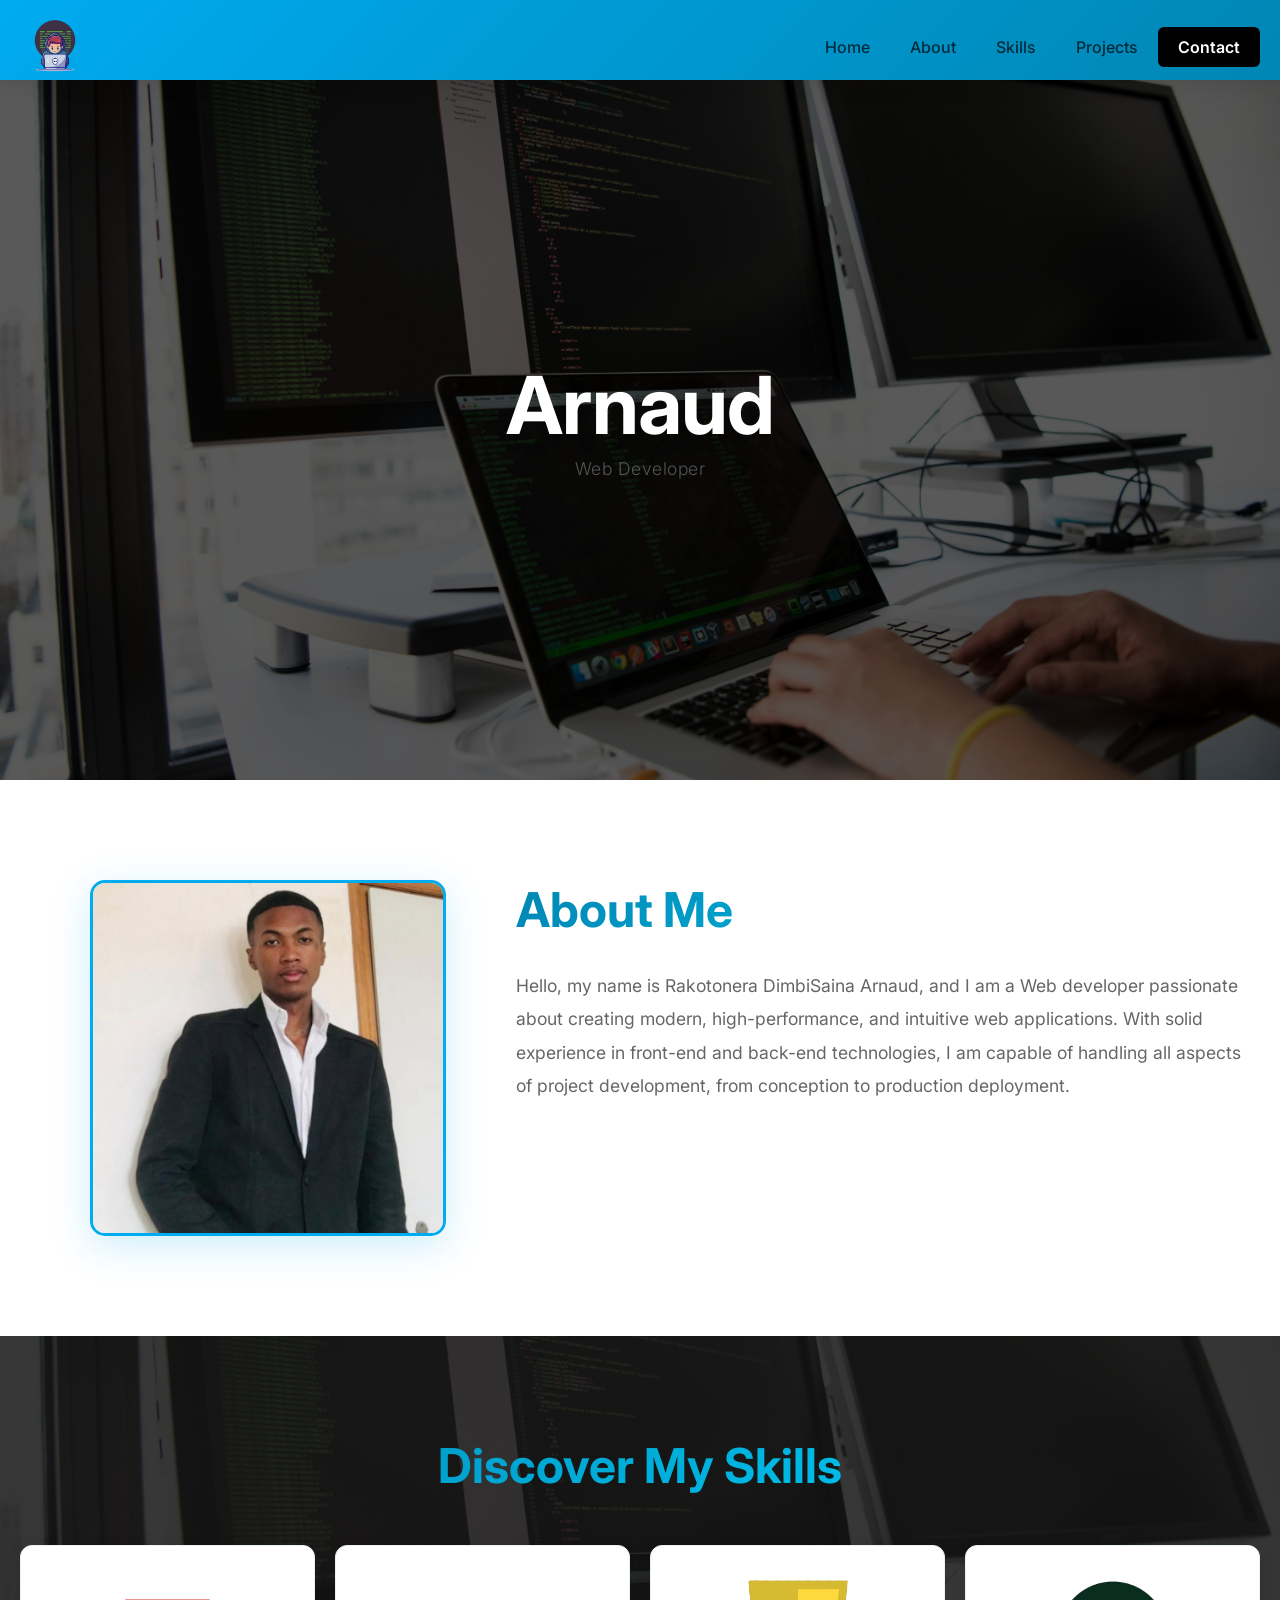
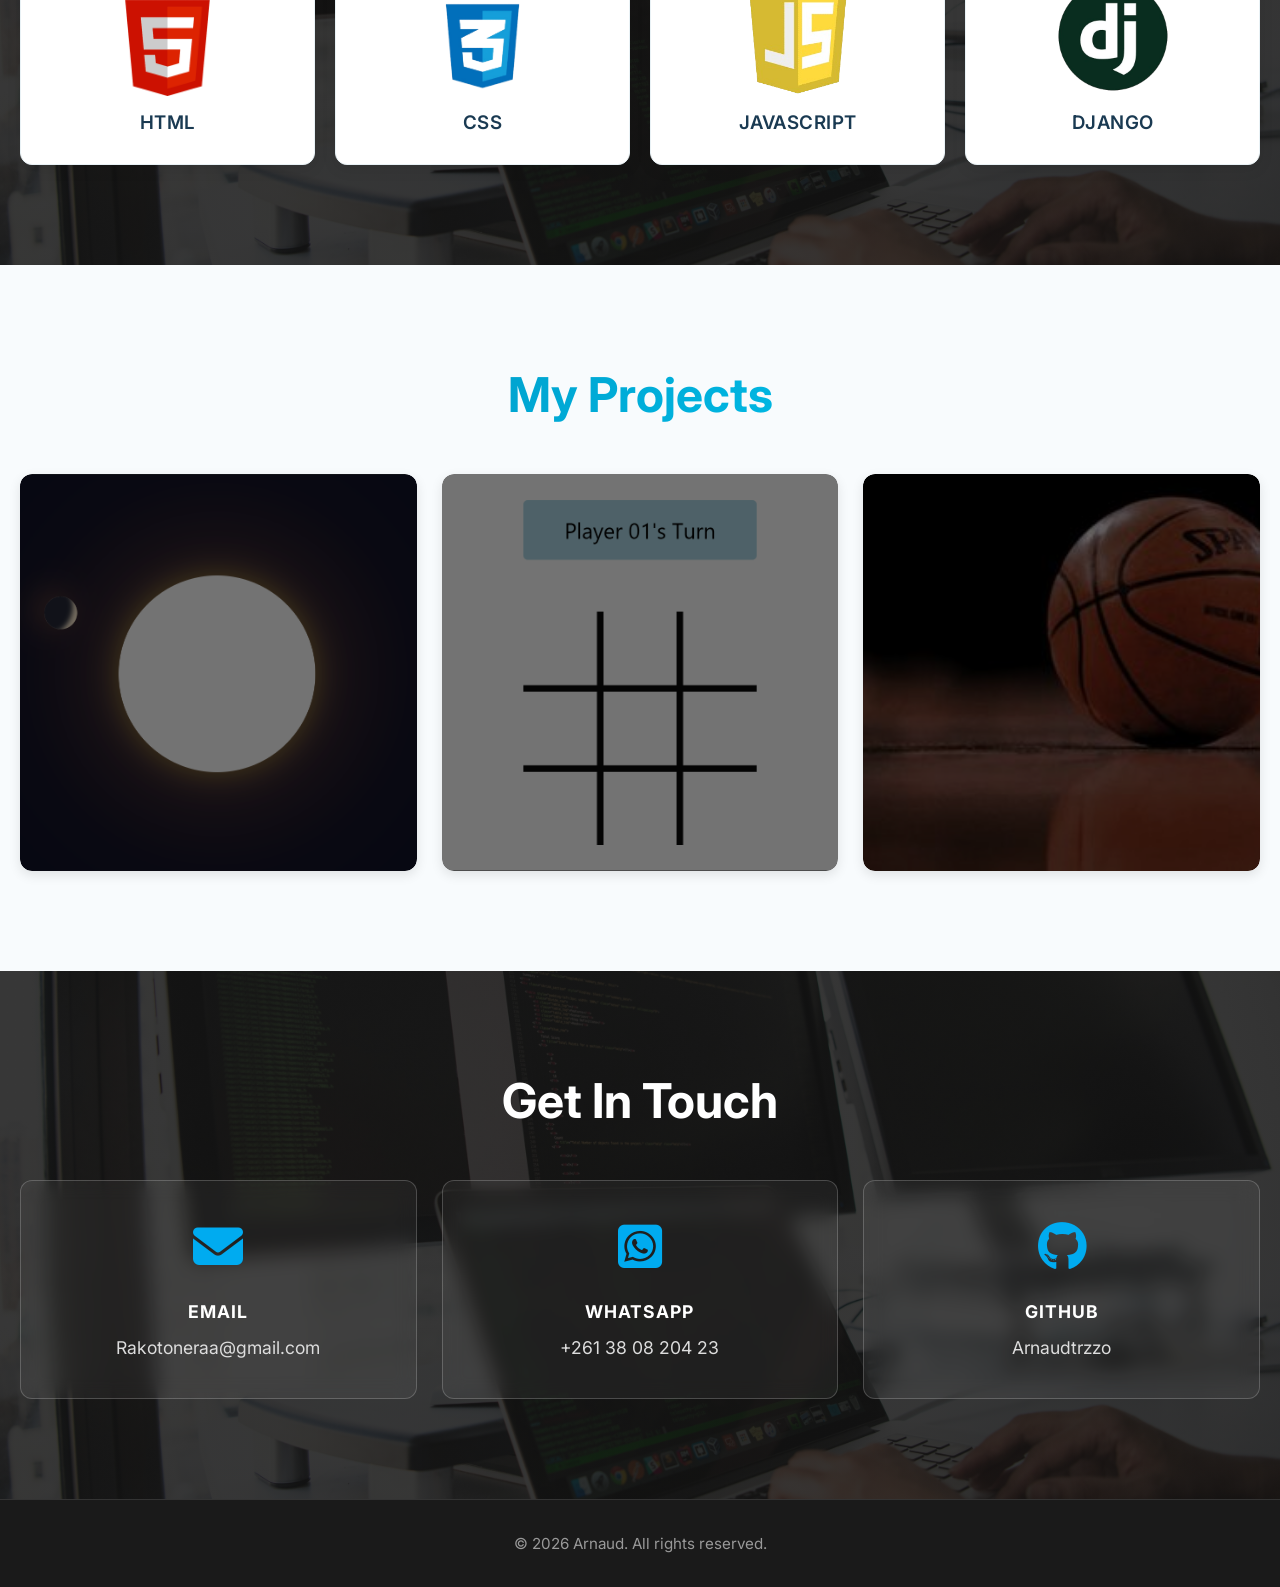
==== index.html @ b2449efd "racine" ====
<!DOCTYPE html>
<html lang="en">
<head>
    <meta charset="UTF-8">
    <meta name="viewport" content="width=device-width, initial-scale=1.0">
    <title>Arnaud Portfolio</title>
    <link rel="stylesheet" href="assets/styles/styles.css">
    <link rel="stylesheet" href="assets/fontawesome-free-6.7.2-web/css/all.min.css">
</head>
<body>
    <header>
        <div class="boxed">
            <div class="flex aligncenter space-between">
                <button class="header-menu-mobile">
                <span class="fas fa-bars">menu</span>
               </button>
                <a href="#home" class="header-logo">
                    <img src="assets/images/logo.png" >
                </a>
                <ul class="header-menu">
                    
                       <li><a href="#home">Home</a></li> 
                       <li><a href="#about">About</a></li> 
                       <li><a href="#skills">Skills</a></li> 
                       <li><a href="#projects">Projects</a></li> 
                     <li><a href="#contact">Contact</a></li>   
                
                </ul>

            </div>

        </div>
    </header>

    <div class="fond" id="home">
        <img src="assets/images/fond.jpg"  class="fond-background">
       <div class="fond-content">
        <h1>Arnaud</h1>
        <p>Web Developer</p>
       </div>  
    </div>
    <div class="section about" id="about">
        <div class="boxed">
         <div class="flex toColumn mCenter">
            <div class="w40 wm100 about-left">
                <img src="assets/images/photo.jpeg" alt="Arnaud" class="profile-photo">
            </div>
            <div class="w60 wm100 about-right">
                <h2>About Me</h2>
                <p>Hello, my name is Rakotonera DimbiSaina Arnaud, and I am a Web developer passionate about creating modern, high-performance, and intuitive web applications. With solid experience in front-end and back-end technologies, I am capable of handling all aspects of project development, from conception to production deployment.</p>
            </div>
         </div>
        </div>
    </div>
    <div class="section dark" id="skills">
        <div class="boxed text-center">
            <h2>Discover My Skills</h2>
            <div class="flex toColumn gap20">
                <div class="w25 wm100 skill">
                    <img src="assets/images/html.png" >
                    <h3>HTML</h3>
                </div>
                <div class="w25 wm100 skill">
                    <img src="assets/images/css.png" >
                    <h3>CSS</h3>
                </div>
                <div class="w25 wm100 skill">
                    <img src="assets/images/js.png" >
                    <h3>JAVASCRIPT</h3>
                </div>
                <div class="w25 wm100 skill">
                    <img src="assets/images/django.png" >
                    <h3>DJANGO</h3>
                </div>

            </div>
        </div>
    </div>
    <div class="section" id="projects">
        <div class="boxed text-center">
            <h2>My Projects</h2>
            <div class="flex warp gap20 space-between">
                <div class="w32 wm47 realisation">
                    <a href="https://github.com/Arnaudtrzzo/SoleilCss">
                        <img src="assets/images/satelite.png" >
                        <h3>CSS Demo</h3>
                    </a>
                </div>
                <div class="w32  wm47 realisation">
                    <a href="https://github.com/Arnaudtrzzo/Tictac">
                        <img src="assets/images/tictacto.png" >
                        <h3>Tictacto</h3>
                    </a>
                </div>
                <div class="w32 wm47 realisation">
                    <a href="https://github.com/Arnaudtrzzo/pythontraining">
                        <img src="assets/images/back3.jpg" >
                        <h3>BasketManager</h3>
                    </a>
                </div>
            </div>
        </div>
    </div>
    <div class="section dark contact-section" id="contact">
        <div class="boxed text-center">
            <h2>Get In Touch</h2>
            <div class="flex toColumn space-between mgap20">
                <div class="w32  wm100 contact">
                    <a href="mailto:Rakotoneraa@gmail.com" style="text-decoration: none; color: inherit;">
                        <span class="fas fa-envelope icon"></span>
                        <span class="label">Email</span>
                        <span class="value">Rakotoneraa@gmail.com</span>
                    </a>
                </div>
                <div class="w32 wm100 contact">
                    <a href="https://wa.me/261380820423" target="_blank" style="text-decoration: none; color: inherit;">
                        <span class="fab fa-whatsapp-square icon"></span>
                        <span class="label">WhatsApp</span>
                        <span class="value">+261 38 08 204 23</span>
                    </a>
                </div>
                <div class="w32 wm100 contact">
                    <a href="https://github.com/Arnaudtrzzo" target="_blank" style="text-decoration: none; color: inherit;">
                        <span class="fab fa-github icon"></span>
                        <span class="label">GitHub</span>
                        <span class="value">Arnaudtrzzo</span>
                    </a>
                </div>
            </div>
        </div>
    </div>

    <footer class="footer">
        <div class="boxed text-center">
            <p>&copy; 2026 Arnaud. All rights reserved.</p>
        </div>
    </footer>
</body>
<script src="assets/js/app.js"></script>
</html>
---- assets/styles/styles.css ----
@import url('https://fonts.googleapis.com/css2?family=Dosis:wght@200..800&family=Inter:ital,opsz,wght@0,14..32,100..900;1,14..32,100..900&family=Poppins:ital,wght@0,300;0,500;0,700;1,600&display=swap');

*{
    margin: 0;
    padding: 0;
}
body{
    font-family: "Inter", sans-serif;
    color: #333;
}
html {
    scroll-behavior: smooth;
}
.fond{
    width: 100%;
   min-height: 80vh;
   aspect-ratio: 16/9;
    background-color: #000;
    position: relative;
    margin-top: 60px;

}
.fond-background{
    width: 100%;
    height: 100%;
    object-fit: cover;
    filter: brightness(35%);
}
.fond-content{
    position: absolute;
    top: 50%;
    left: 50%;
    transform: translate(-50%,-50%);
    text-align: center;

}
h1{
    color: #fff;
    font-size: 5rem;
    font-weight: 700;
    letter-spacing: -1px;
}
h2{
    font-size: 3rem;
    margin-bottom: 50px;
    font-weight: 700;
    background: linear-gradient(135deg, #0086b3 0%, #00d4ff 100%);
    -webkit-background-clip: text;
    -webkit-text-fill-color: transparent;
    background-clip: text;
}
.fond-content{
    color: #fff;
    font-size: 1.3rem;
    font-weight: 300 ;
    letter-spacing: 0.5px;
}
p{
    font-size:1.1rem;
    line-height: 1.8em;
    color: #555;
}
.section{
    padding: 100px 0;
    background-color: #f8fbfd;
    transition: background-color 0.3s ease;

}

.section.about {
    background-color: #ffffff;
}

.about-left h2 {
    text-align: left;
}

.about-right p {
    font-size: 1.1rem;
    color: #666;
    line-height: 1.9;
}

.about-right h2 {
    text-align: left;
    margin-bottom: 30px;
}

.profile-photo {
    width: 100%;
    max-width: 350px;
    height: auto;
    aspect-ratio: 1/1;
    object-fit: cover;
    border-radius: 15px;
    box-shadow: 0 10px 40px rgba(0, 171, 240, 0.2);
    border: 3px solid #00abf0;
    transition: all 0.4s cubic-bezier(0.25, 0.46, 0.45, 0.94);
}

.profile-photo:hover {
    transform: translateY(-10px);
    box-shadow: 0 15px 50px rgba(0, 171, 240, 0.3);
}

.about-left {
    display: flex;
    align-items: center;
    justify-content: center;
}

.boxed{
    max-width: 1280px;
    margin-inline: auto;
    padding-inline: 20px;
}
.flex{
    display: flex;
}

.dark{
    background:linear-gradient(rgba(20,20,20,0.85),rgba(20,20,20,0.85)) , url(../images/fond.jpg);
    background-position-y:50% ;
    background-size: cover;
    color:#fff ;
}
.w40{
    width: 40%;
}
.w60{
    width: 60%;
}
.text-center{
    text-align:center ;
}
.w25{
    width: 25%;
}
.w32{
    width: 32%;
}
.space-between{
    justify-content: space-between;
}
.gap20{
    gap: 20px;

}
.warp{
    flex-wrap: wrap;
}
.skill{
    background:#fff;
    border-radius: 12px;
    padding: 30px 20px;
    box-sizing: border-box;
    box-shadow: 0 4px 15px rgba(0, 0, 0, 0.08);
    transition: all 0.3s cubic-bezier(0.25, 0.46, 0.45, 0.94);
    border: 1px solid #e8f1f5;
}
.skill:hover {
    transform: translateY(-8px);
    box-shadow: 0 12px 25px rgba(0, 171, 240, 0.15);
    border-color: #00abf0;
}
.skill img{
    width: 120px;
    height: 120px;
    aspect-ratio: 1/1;
    object-fit: contain;
    margin: 0 auto;
    display: block;
}
.skill h3{
    color: #1a3a52;
    margin-top: 15px; 
    font-weight: 600;
    letter-spacing: 0.5px;
}
.realisation{
    height: auto;
    aspect-ratio: 1/1;
    position: relative;
    overflow: hidden;
    border-radius: 12px;
    box-shadow: 0 4px 12px rgba(0, 0, 0, 0.1);
}
.realisation h3{
    position: absolute;
    top: 50%;
    left: 50%;
    transform:translate(-50%,-50%) ;
    font-size: 1.8rem;
    width:fit-content ;
    opacity: 0;
    transition:.4s cubic-bezier(0.25, 0.46, 0.45, 0.94);
    font-weight: 700;
    color: #fff;
    text-shadow: 0 2px 4px rgba(0, 0, 0, 0.3);
}
.realisation a{
    display: block;
    width: 100%;
    height: 100%;
    text-decoration: none;
    color: #00abf0;
    border: none;
    border-radius: 12px;
}
.realisation img{
    width: 100%;
    height: 100%;
    object-fit: cover;
    filter: brightness(45%);
    transition: filter 0.4s cubic-bezier(0.25, 0.46, 0.45, 0.94);
    border-radius: 12px;

}
.realisation:hover img{
    filter: brightness(75%);
}
.realisation:hover h3{
    opacity: 1;
}
.icon{
    display:block ;
    font-size: 50px !important;
    color: #00abf0;
    margin-bottom: 15px;
}
.label{
    display: block;
    font-weight: 700;
    text-transform: uppercase;
    margin: 15px 0;
    font-size: 1.1rem;
    letter-spacing: 1px;
}
.value{
    display: block;
    font-size: 1.1rem;
    color: #ddd;
}

.contact{
    border: 1px solid rgba(255, 255, 255, 0.2);
    border-radius: 12px;
    padding: 40px 30px;
    box-sizing: border-box;
    backdrop-filter: blur(10px);
    background: rgba(255, 255, 255, 0.05);
    transition: all 0.3s ease;
}
.contact:hover {
    border-color: #00abf0;
    background: rgba(0, 171, 240, 0.1);
    transform: translateY(-5px);
}
.aligncenter{
    align-items: center;
}
header{
    position: fixed;
    top: 0;
    left:0;
    width: 100%;
    background: linear-gradient(135deg, #00abf0 0%, #0086b3 100%);
    z-index: 999;
    padding-block: 10px;
    box-shadow: 0 2px 20px rgba(0, 0, 0, 0.1);
    height: 60px;
}

.header-logo{
    display: block;

}
.header-logo img{
    width: 70px;
}
.header-menu{
    display: flex;
    align-items: center;
    list-style: none;
}
.header-menu li a{
    text-decoration: none;
    color: rgba(0, 0, 0, 0.7);
    padding: 10px 20px;
    box-sizing: border-box;
    transition: all 0.3s ease;
    font-weight: 500;
}
.header-menu li a:hover{
    background-color: rgba(0, 0, 0, 0.1);
    border-radius: 6px;
    color: #000;

}
.header-menu li:last-child a{
    background-color: #000;
    border-radius: 6px;
    color: #fff;
    font-weight: 600;
}
.header-menu li:last-child a:hover {
    background-color: rgba(0, 0, 0, 0.8);
}
.header-menu-mobile{
    display: none;
}

.contact-section h2 {
    color: #fff;
    background: none;
    -webkit-text-fill-color: unset;
}

.footer {
    background-color: #1a1a1a;
    color: #999;
    padding: 30px 0;
    text-align: center;
    border-top: 1px solid #333;
}

.footer p {
    color: #999;
    font-size: 0.95rem;
}
.header-menu-mobile{
    display: none;
}


@media(max-width:810px){
    header{
        height:60px !important;

    }
    .header-menu-mobile{
        display: block;
        border: 0px;
        background-color: #fff;
        position: absolute;
        left:50%;
        top:50%;
        transform: translateY(-50%);
        cursor: pointer;
        padding: 10px 15px;

    }
    .header-logo{
        position: absolute;
        left:50%;
        top: 50%;
        transform: translate(-50%,-50%);

    }
    .header-menu{
        position: fixed;
        top:0;
        left:0;
        width: 100%;
        height: 100vh;
        background-color: #f8fbfd;
        flex-direction:column ;
        align-items: center;
        justify-content: center;
        gap: 30px;
        display: none;
    }
    .header-menu li:last-child a{
        margin-top: 10px;
    }
    h2{
        font-size:1.75rem ;
        margin-bottom:20px ;

    }
    .fond{
        height: 60vh;
        margin-top: 60px;
    }
    
    .fond-content{
        width: 90%;
    }
    .fond-content p{
        margin-top:20px ;
        font-size: 1.2rem;
        text-wrap: balance;
    }

    h1{
        font-size: 2rem;
    }
    p{
        font-size: 1rem;
        text-wrap: balance;
    }
    .toColumn{
        flex-direction: column;

    }
    .mCenter{
        justify-content: center;
        align-items: center;
        text-align: center;
    }
    .wm100{
        width: 100% !important;
    }
    .section{
      padding:50px 0 ;
    }
    .boxed{
        max-width: 90%;

    }
    .wm47{
        width: 47% ;
    }
    .mgap20{
        gap: 20px;
    }
    .skill {
        padding: 25px 15px;
    }
    .skill img {
        width: 100px;
        height: 100px;
    }
    .profile-photo {
        max-width: 250px;
        margin: 0 auto 30px;
    }
    .about-left {
        order: -1;
    }


}
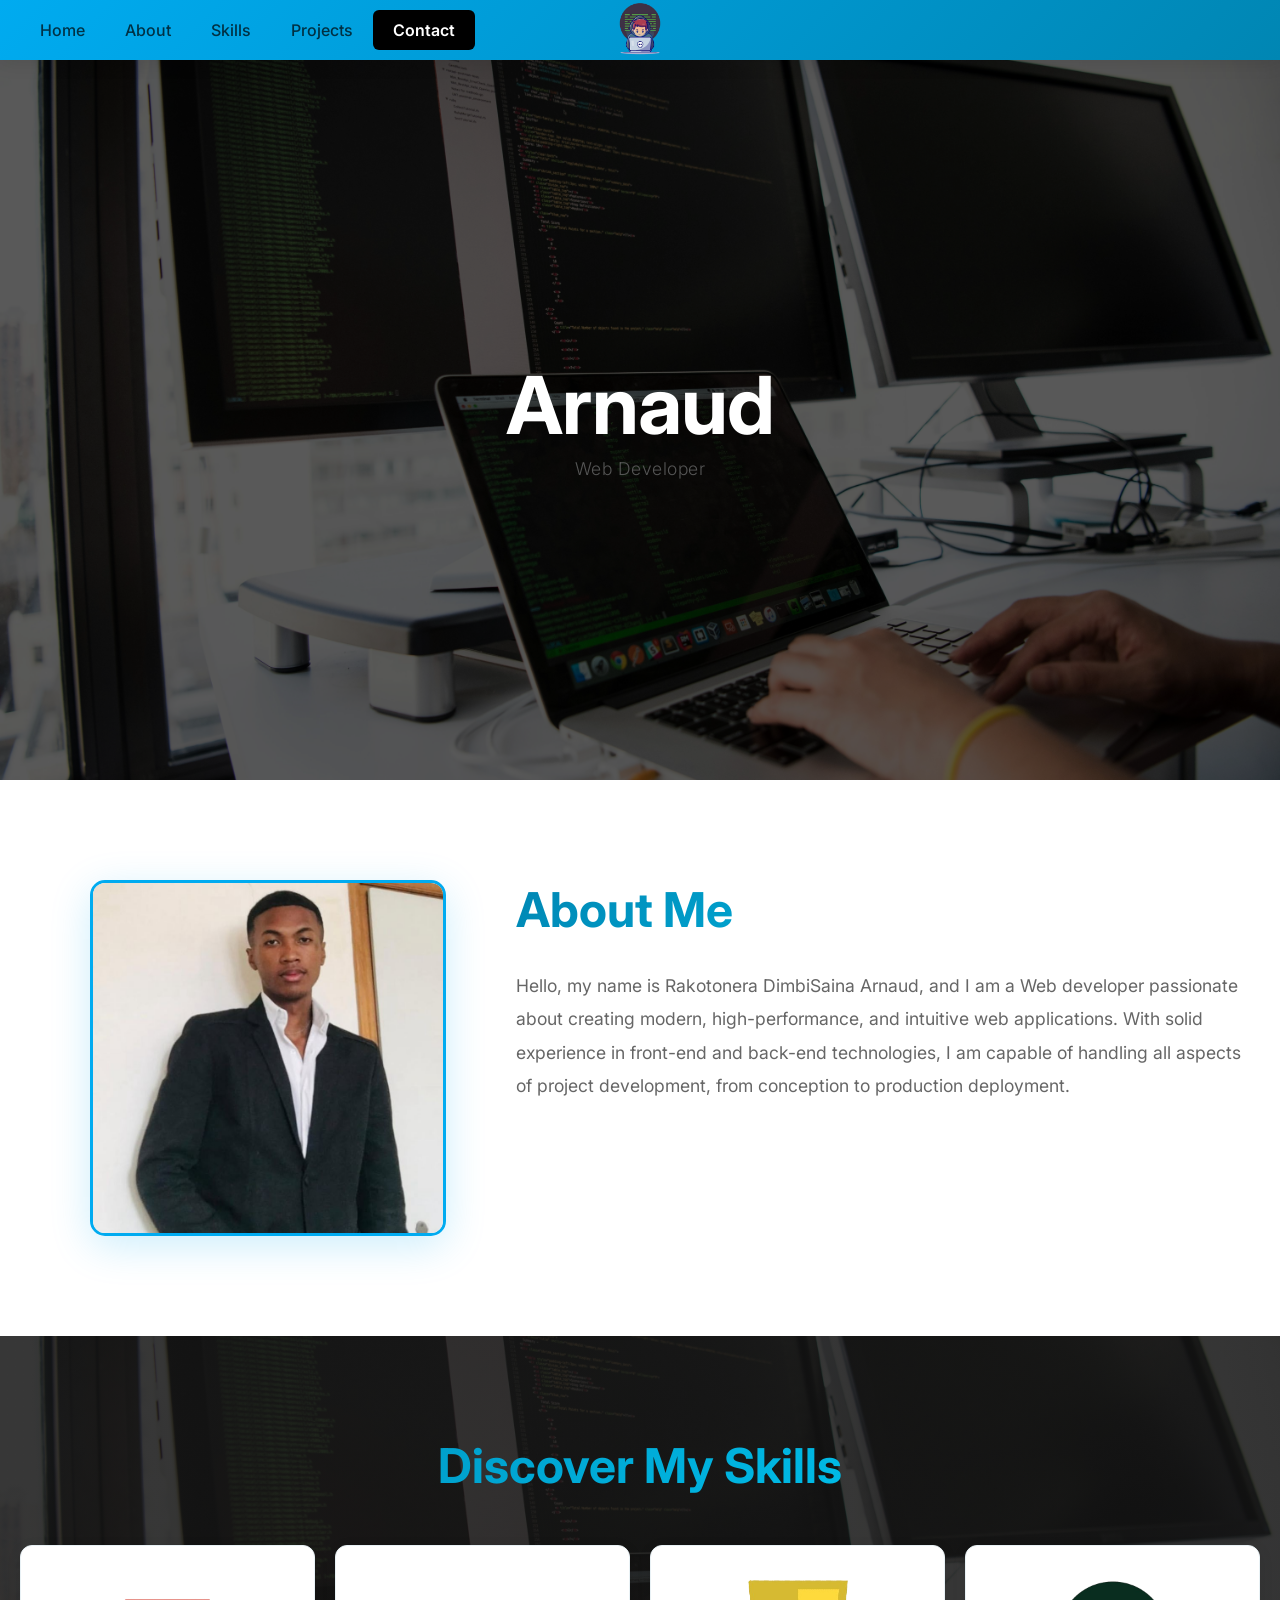
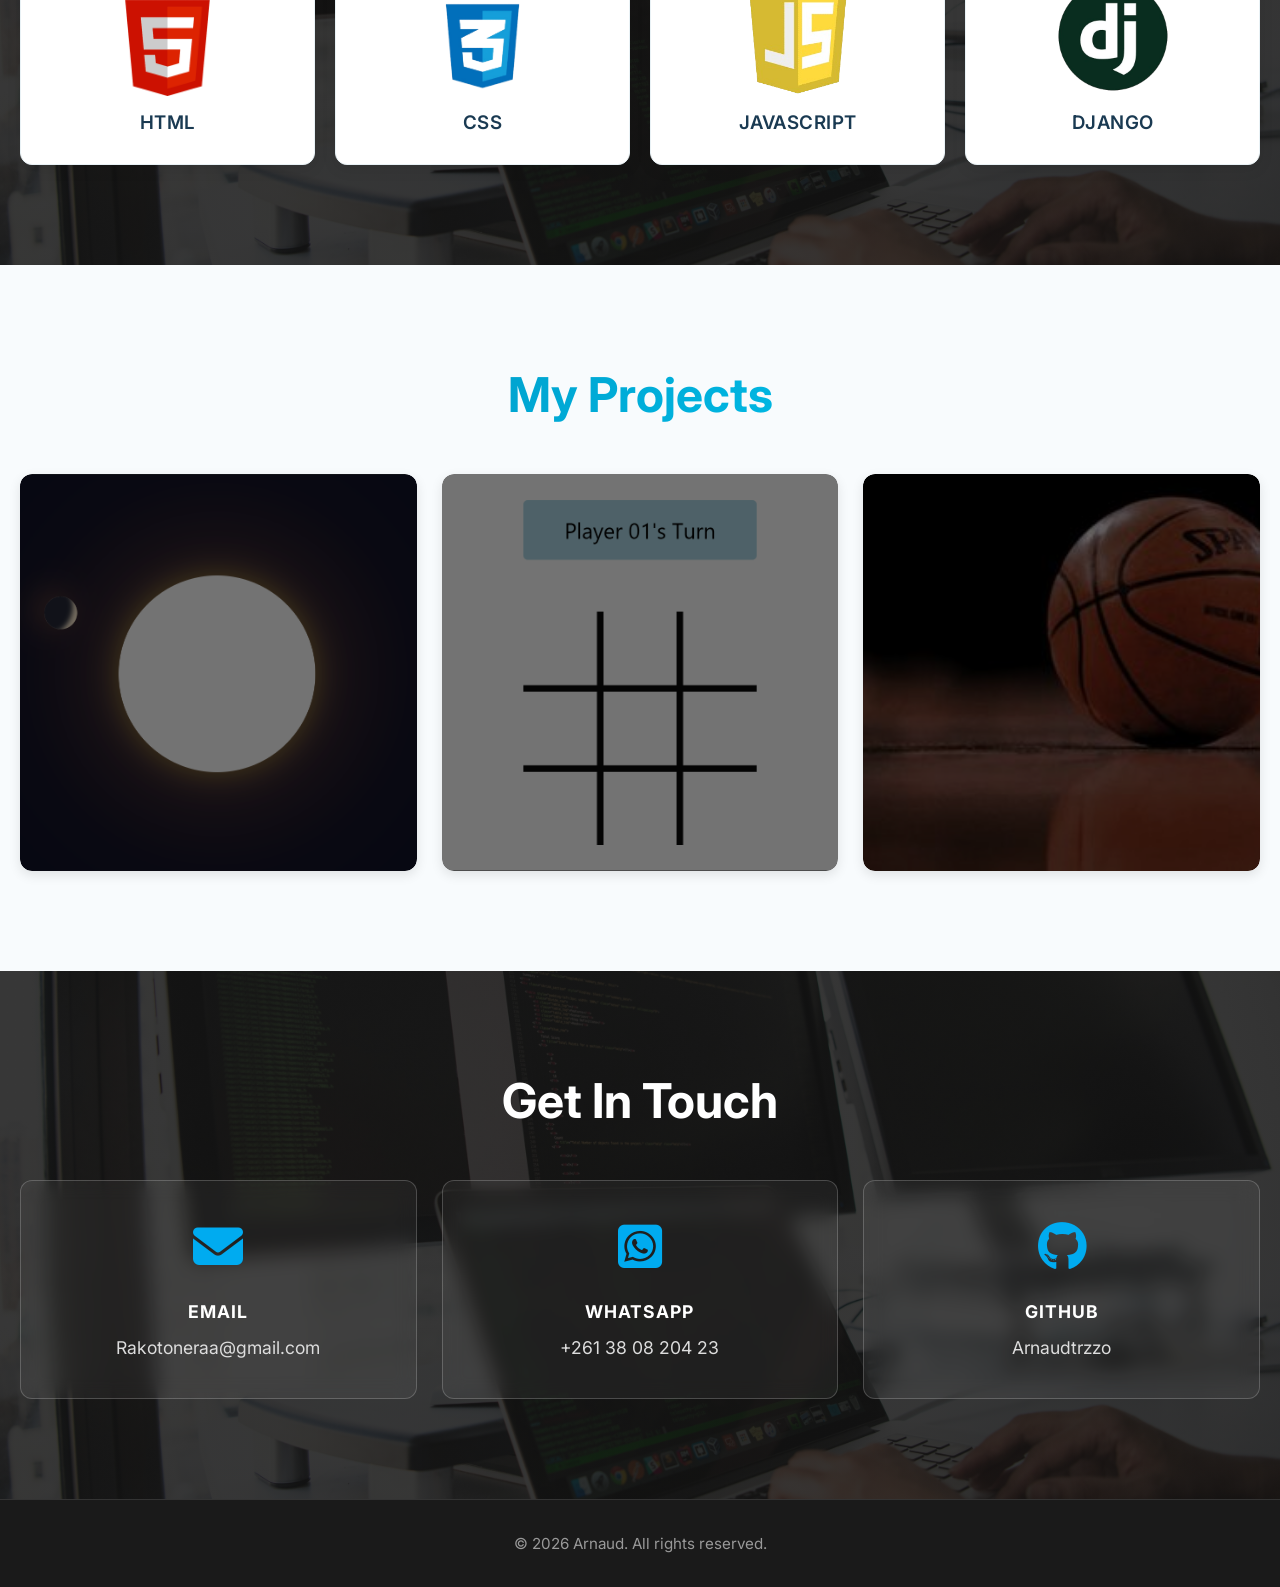
==== commit 5d120344: "header" ====
--- a/index.html
+++ b/index.html
@@ -9,27 +9,19 @@
 </head>
 <body>
     <header>
-        <div class="boxed">
-            <div class="flex aligncenter space-between">
-                <button class="header-menu-mobile">
-                <span class="fas fa-bars">menu</span>
-               </button>
-                <a href="#home" class="header-logo">
-                    <img src="assets/images/logo.png" >
-                </a>
-                <ul class="header-menu">
-                    
-                       <li><a href="#home">Home</a></li> 
-                       <li><a href="#about">About</a></li> 
-                       <li><a href="#skills">Skills</a></li> 
-                       <li><a href="#projects">Projects</a></li> 
-                     <li><a href="#contact">Contact</a></li>   
-                
-                </ul>
-
-            </div>
-
-        </div>
+        <button class="header-menu-mobile">
+            <span class="fas fa-bars"></span>
+        </button>
+        <a href="#home" class="header-logo">
+            <img src="assets/images/logo.png" >
+        </a>
+        <ul class="header-menu">
+            <li><a href="#home">Home</a></li> 
+            <li><a href="#about">About</a></li> 
+            <li><a href="#skills">Skills</a></li> 
+            <li><a href="#projects">Projects</a></li> 
+            <li><a href="#contact">Contact</a></li>   
+        </ul>
     </header>
 
     <div class="fond" id="home">
--- a/assets/styles/styles.css
+++ b/assets/styles/styles.css
@@ -266,22 +266,32 @@
     width: 100%;
     background: linear-gradient(135deg, #00abf0 0%, #0086b3 100%);
     z-index: 999;
-    padding-block: 10px;
+    padding: 0;
     box-shadow: 0 2px 20px rgba(0, 0, 0, 0.1);
     height: 60px;
+    display: flex;
+    align-items: center;
+    justify-content: space-between;
+    padding: 0 20px;
+    box-sizing: border-box;
 }
 
 .header-logo{
     display: block;
-
+    position: absolute;
+    left: 50%;
+    transform: translateX(-50%);
 }
 .header-logo img{
     width: 70px;
+    height: auto;
 }
 .header-menu{
     display: flex;
     align-items: center;
     list-style: none;
+    margin: 0;
+    gap: 0;
 }
 .header-menu li a{
     text-decoration: none;
@@ -290,6 +300,7 @@
     box-sizing: border-box;
     transition: all 0.3s ease;
     font-weight: 500;
+    display: block;
 }
 .header-menu li a:hover{
     background-color: rgba(0, 0, 0, 0.1);
@@ -308,6 +319,13 @@
 }
 .header-menu-mobile{
     display: none;
+    border: none;
+    background: transparent;
+    color: #fff;
+    font-size: 1.5rem;
+    cursor: pointer;
+    padding: 8px 0;
+    margin-left: auto;
 }
 
 .contact-section h2 {
@@ -333,6 +351,19 @@
 }
 
 
+@media(max-width:1024px){
+    h2{
+        font-size: 2.2rem;
+    }
+    .skill {
+        padding: 25px 15px;
+    }
+    .skill img {
+        width: 100px;
+        height: 100px;
+    }
+}
+
 @media(max-width:810px){
     header{
         height:60px !important;
@@ -341,14 +372,18 @@
     .header-menu-mobile{
         display: block;
         border: 0px;
-        background-color: #fff;
+        background-color: transparent;
         position: absolute;
-        left:50%;
+        left: 20px;
         top:50%;
         transform: translateY(-50%);
         cursor: pointer;
-        padding: 10px 15px;
-
+        padding: 10px 0;
+        font-size: 1.5rem;
+        color: #fff;
+    }
+    .header-menu-mobile span{
+        cursor: pointer;
     }
     .header-logo{
         position: absolute;
@@ -357,47 +392,62 @@
         transform: translate(-50%,-50%);
 
     }
+    .header-logo img{
+        width: 50px;
+    }
     .header-menu{
         position: fixed;
-        top:0;
+        top:60px;
         left:0;
         width: 100%;
-        height: 100vh;
-        background-color: #f8fbfd;
+        height: calc(100vh - 60px);
+        background-color: #ffffff;
         flex-direction:column ;
         align-items: center;
-        justify-content: center;
-        gap: 30px;
+        justify-content: flex-start;
+        gap: 0;
         display: none;
+        padding-top: 30px;
+        box-shadow: 0 8px 20px rgba(0, 0, 0, 0.1);
+        z-index: 998;
+    }
+    .header-menu li {
+        width: 100%;
+        text-align: center;
+    }
+    .header-menu li a{
+        display: block;
+        padding: 15px 20px;
+        border-bottom: 1px solid #e8f1f5;
     }
     .header-menu li:last-child a{
-        margin-top: 10px;
+        margin-top: 0;
     }
     h2{
         font-size:1.75rem ;
         margin-bottom:20px ;
 
     }
+    h1 {
+        font-size: 2.5rem;
+    }
     .fond{
-        height: 60vh;
+        height: 50vh;
         margin-top: 60px;
+        aspect-ratio: unset;
     }
     
     .fond-content{
         width: 90%;
     }
     .fond-content p{
-        margin-top:20px ;
-        font-size: 1.2rem;
-        text-wrap: balance;
-    }
-
-    h1{
-        font-size: 2rem;
-    }
+        margin-top:15px ;
+        font-size: 1rem;
+    }
+
     p{
-        font-size: 1rem;
-        text-wrap: balance;
+        font-size: 0.95rem;
+        line-height: 1.6;
     }
     .toColumn{
         flex-direction: column;
@@ -412,32 +462,174 @@
         width: 100% !important;
     }
     .section{
-      padding:50px 0 ;
+      padding:40px 0 ;
     }
     .boxed{
-        max-width: 90%;
-
+        max-width: 95%;
+        padding-inline: 15px;
     }
     .wm47{
-        width: 47% ;
+        width: 48% ;
     }
     .mgap20{
-        gap: 20px;
+        gap: 15px;
     }
     .skill {
-        padding: 25px 15px;
+        padding: 20px 15px;
     }
     .skill img {
-        width: 100px;
-        height: 100px;
+        width: 80px;
+        height: 80px;
+    }
+    .skill h3 {
+        font-size: 0.95rem;
     }
     .profile-photo {
         max-width: 250px;
-        margin: 0 auto 30px;
+        margin: 0 auto 20px;
     }
     .about-left {
         order: -1;
     }
-
-
+    .contact {
+        padding: 30px 20px;
+    }
+    .icon{
+        font-size: 40px !important;
+    }
+    .gap20{
+        gap: 15px;
+    }
+}
+
+@media(max-width:640px){
+    header {
+        height: 50px !important;
+    }
+    .header-menu{
+        top: 50px;
+        height: calc(100vh - 50px);
+    }
+    h1 {
+        font-size: 1.8rem;
+    }
+    h2{
+        font-size:1.5rem ;
+        margin-bottom:15px ;
+    }
+    .fond{
+        height: 40vh;
+        margin-top: 50px;
+    }
+    .fond-content p{
+        font-size: 0.95rem;
+    }
+    .section{
+        padding: 30px 0;
+    }
+    .skill {
+        padding: 15px 10px;
+    }
+    .skill img {
+        width: 70px;
+        height: 70px;
+    }
+    .wm47{
+        width: 100%;
+    }
+    .realisation{
+        margin-bottom: 20px;
+    }
+    .contact {
+        padding: 20px 15px;
+    }
+    .icon{
+        font-size: 35px !important;
+    }
+    .label{
+        font-size: 0.95rem;
+    }
+    .value{
+        font-size: 0.9rem;
+    }
+    .profile-photo {
+        max-width: 200px;
+        margin: 0 auto 15px;
+    }
+}
+
+@media(max-width:480px){
+    header {
+        height: 50px !important;
+    }
+    .header-logo img{
+        width: 40px;
+    }
+    .header-menu-mobile{
+        left: 15px;
+        font-size: 1.3rem;
+    }
+    h1 {
+        font-size: 1.5rem;
+        letter-spacing: 0;
+    }
+    h2{
+        font-size:1.3rem ;
+        margin-bottom:15px ;
+    }
+    .fond{
+        height: 35vh;
+        min-height: auto;
+    }
+    .section{
+        padding: 25px 0;
+    }
+    .boxed{
+        max-width: 100%;
+        padding-inline: 12px;
+    }
+    .skill {
+        padding: 12px 8px;
+    }
+    .skill img {
+        width: 60px;
+        height: 60px;
+    }
+    .skill h3{
+        font-size: 0.85rem;
+        margin-top: 10px;
+    }
+    p{
+        font-size: 0.9rem;
+    }
+    .contact {
+        padding: 15px 10px;
+        margin-bottom: 15px;
+    }
+    .icon{
+        font-size: 30px !important;
+        margin-bottom: 10px;
+    }
+    .label{
+        font-size: 0.9rem;
+        margin: 10px 0;
+    }
+    .value{
+        font-size: 0.85rem;
+    }
+    .profile-photo {
+        max-width: 150px;
+    }
+    .about-left h2, .about-right h2 {
+        font-size: 1.3rem;
+    }
+    .w25 {
+        width: 100%;
+    }
+    .w32 {
+        width: 100%;
+    }
+    .top-section {
+        padding: 20px 0;
+    }
 }
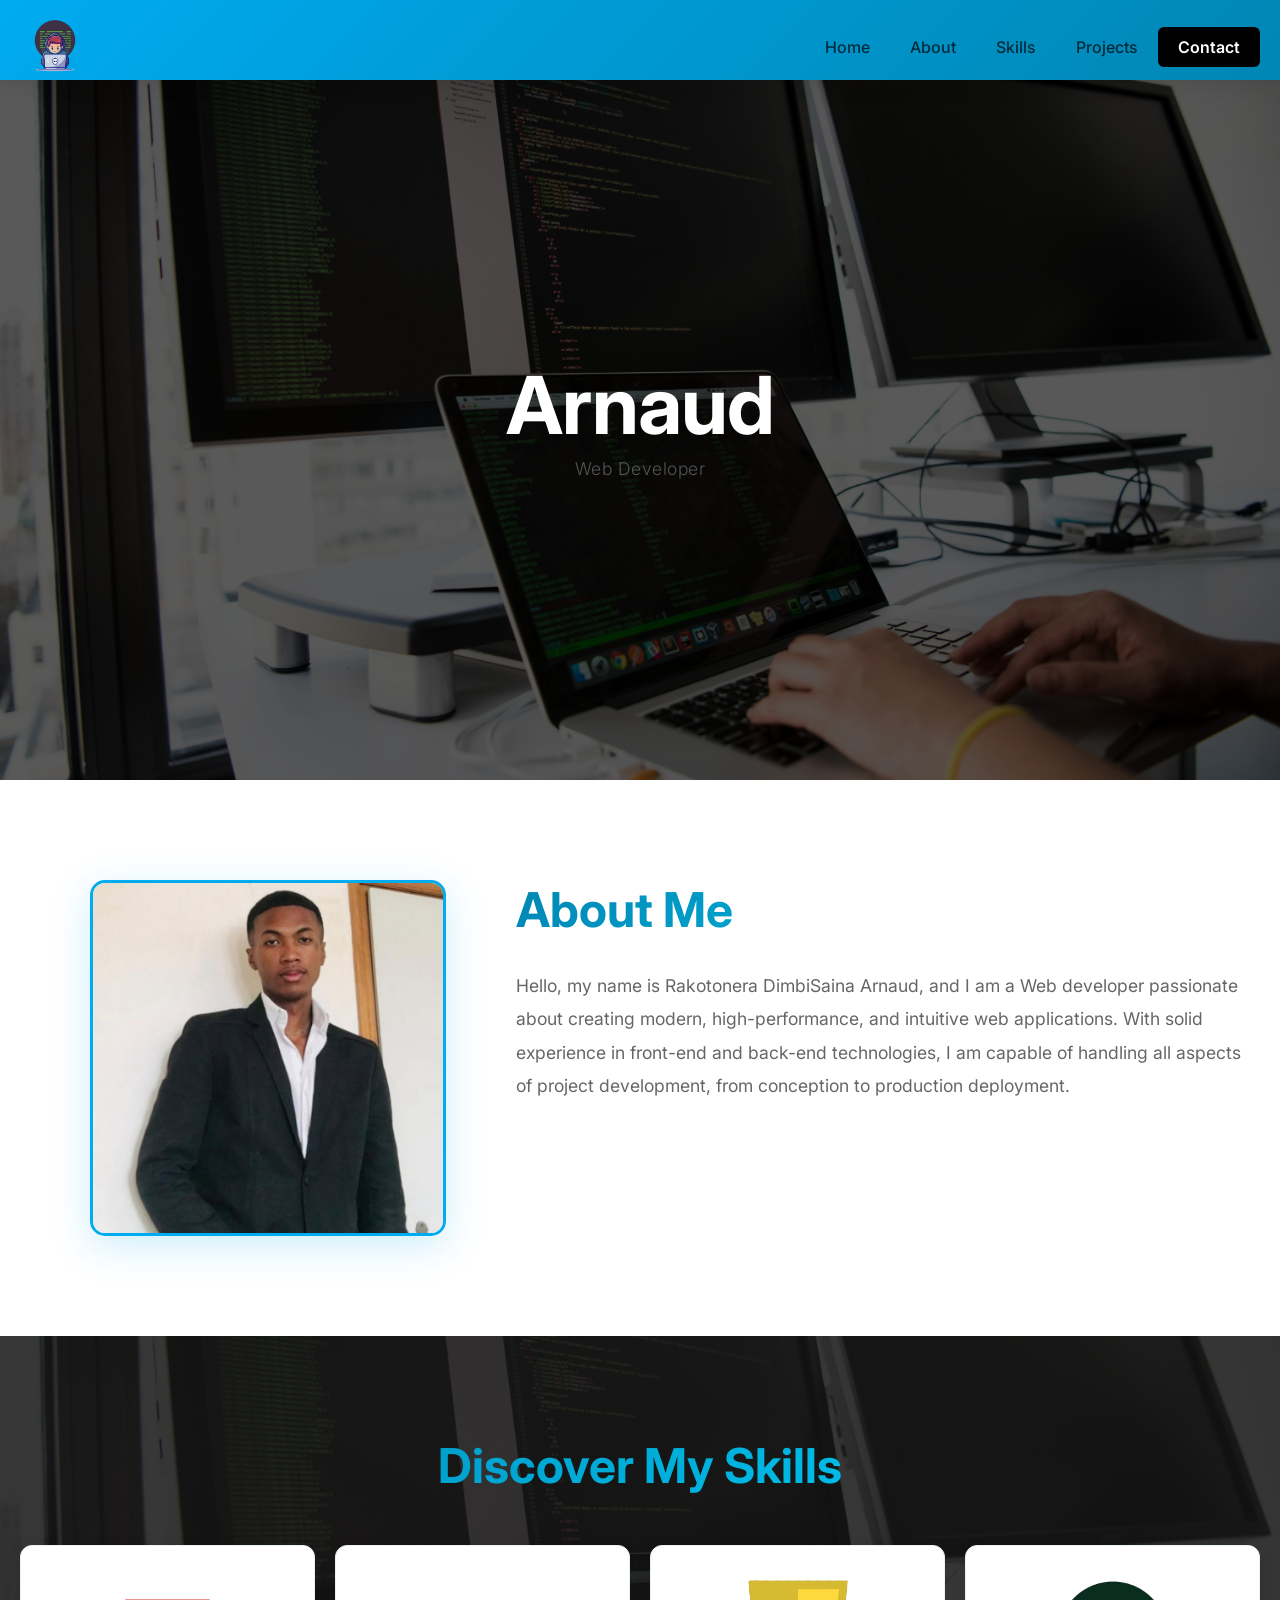
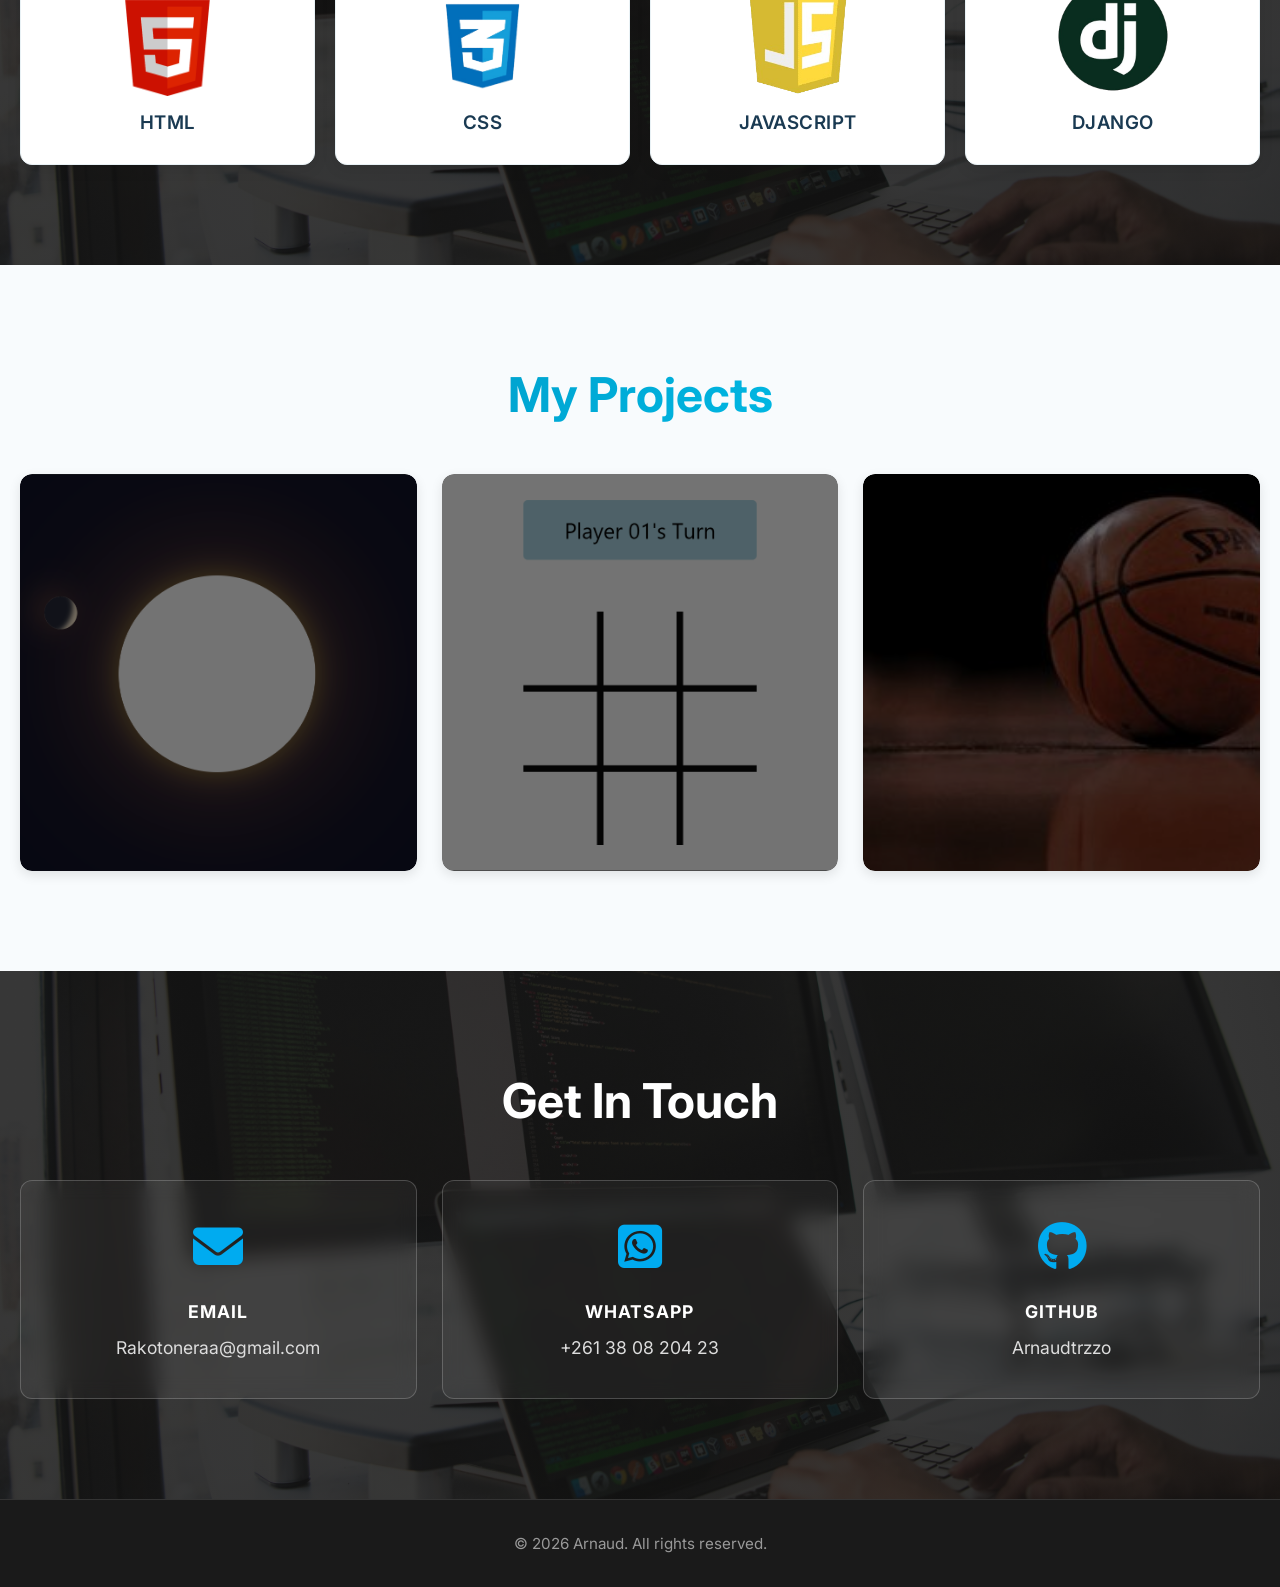
==== commit 20752e53: "sazz" ====
--- a/index.html
+++ b/index.html
@@ -9,19 +9,23 @@
 </head>
 <body>
     <header>
-        <button class="header-menu-mobile">
-            <span class="fas fa-bars"></span>
-        </button>
-        <a href="#home" class="header-logo">
-            <img src="assets/images/logo.png" >
-        </a>
-        <ul class="header-menu">
-            <li><a href="#home">Home</a></li> 
-            <li><a href="#about">About</a></li> 
-            <li><a href="#skills">Skills</a></li> 
-            <li><a href="#projects">Projects</a></li> 
-            <li><a href="#contact">Contact</a></li>   
-        </ul>
+        <div class="boxed header-container">
+            <div class="flex aligncenter space-between">
+                <button class="header-menu-mobile">
+                    <span class="fas fa-bars"></span>
+                </button>
+                <a href="#home" class="header-logo">
+                    <img src="assets/images/logo.png" >
+                </a>
+                <ul class="header-menu">
+                    <li><a href="#home">Home</a></li> 
+                    <li><a href="#about">About</a></li> 
+                    <li><a href="#skills">Skills</a></li> 
+                    <li><a href="#projects">Projects</a></li> 
+                    <li><a href="#contact">Contact</a></li>   
+                </ul>
+            </div>
+        </div>
     </header>
 
     <div class="fond" id="home">
--- a/assets/styles/styles.css
+++ b/assets/styles/styles.css
@@ -266,32 +266,22 @@
     width: 100%;
     background: linear-gradient(135deg, #00abf0 0%, #0086b3 100%);
     z-index: 999;
-    padding: 0;
+    padding-block: 10px;
     box-shadow: 0 2px 20px rgba(0, 0, 0, 0.1);
     height: 60px;
-    display: flex;
-    align-items: center;
-    justify-content: space-between;
-    padding: 0 20px;
-    box-sizing: border-box;
 }
 
 .header-logo{
     display: block;
-    position: absolute;
-    left: 50%;
-    transform: translateX(-50%);
+
 }
 .header-logo img{
     width: 70px;
-    height: auto;
 }
 .header-menu{
     display: flex;
     align-items: center;
     list-style: none;
-    margin: 0;
-    gap: 0;
 }
 .header-menu li a{
     text-decoration: none;
@@ -300,7 +290,6 @@
     box-sizing: border-box;
     transition: all 0.3s ease;
     font-weight: 500;
-    display: block;
 }
 .header-menu li a:hover{
     background-color: rgba(0, 0, 0, 0.1);
@@ -319,13 +308,6 @@
 }
 .header-menu-mobile{
     display: none;
-    border: none;
-    background: transparent;
-    color: #fff;
-    font-size: 1.5rem;
-    cursor: pointer;
-    padding: 8px 0;
-    margin-left: auto;
 }
 
 .contact-section h2 {
@@ -351,19 +333,6 @@
 }
 
 
-@media(max-width:1024px){
-    h2{
-        font-size: 2.2rem;
-    }
-    .skill {
-        padding: 25px 15px;
-    }
-    .skill img {
-        width: 100px;
-        height: 100px;
-    }
-}
-
 @media(max-width:810px){
     header{
         height:60px !important;
@@ -372,18 +341,14 @@
     .header-menu-mobile{
         display: block;
         border: 0px;
-        background-color: transparent;
+        background-color: #fff;
         position: absolute;
-        left: 20px;
+        left:50%;
         top:50%;
         transform: translateY(-50%);
         cursor: pointer;
-        padding: 10px 0;
-        font-size: 1.5rem;
-        color: #fff;
-    }
-    .header-menu-mobile span{
-        cursor: pointer;
+        padding: 10px 15px;
+
     }
     .header-logo{
         position: absolute;
@@ -392,62 +357,47 @@
         transform: translate(-50%,-50%);
 
     }
-    .header-logo img{
-        width: 50px;
-    }
     .header-menu{
         position: fixed;
-        top:60px;
+        top:0;
         left:0;
         width: 100%;
-        height: calc(100vh - 60px);
-        background-color: #ffffff;
+        height: 100vh;
+        background-color: #f8fbfd;
         flex-direction:column ;
         align-items: center;
-        justify-content: flex-start;
-        gap: 0;
+        justify-content: center;
+        gap: 30px;
         display: none;
-        padding-top: 30px;
-        box-shadow: 0 8px 20px rgba(0, 0, 0, 0.1);
-        z-index: 998;
-    }
-    .header-menu li {
-        width: 100%;
-        text-align: center;
-    }
-    .header-menu li a{
-        display: block;
-        padding: 15px 20px;
-        border-bottom: 1px solid #e8f1f5;
     }
     .header-menu li:last-child a{
-        margin-top: 0;
+        margin-top: 10px;
     }
     h2{
         font-size:1.75rem ;
         margin-bottom:20px ;
 
     }
-    h1 {
-        font-size: 2.5rem;
-    }
     .fond{
-        height: 50vh;
+        height: 60vh;
         margin-top: 60px;
-        aspect-ratio: unset;
     }
     
     .fond-content{
         width: 90%;
     }
     .fond-content p{
-        margin-top:15px ;
+        margin-top:20px ;
+        font-size: 1.2rem;
+        text-wrap: balance;
+    }
+
+    h1{
+        font-size: 2rem;
+    }
+    p{
         font-size: 1rem;
-    }
-
-    p{
-        font-size: 0.95rem;
-        line-height: 1.6;
+        text-wrap: balance;
     }
     .toColumn{
         flex-direction: column;
@@ -462,174 +412,32 @@
         width: 100% !important;
     }
     .section{
-      padding:40px 0 ;
+      padding:50px 0 ;
     }
     .boxed{
-        max-width: 95%;
-        padding-inline: 15px;
+        max-width: 90%;
+
     }
     .wm47{
-        width: 48% ;
+        width: 47% ;
     }
     .mgap20{
-        gap: 15px;
+        gap: 20px;
     }
     .skill {
-        padding: 20px 15px;
+        padding: 25px 15px;
     }
     .skill img {
-        width: 80px;
-        height: 80px;
-    }
-    .skill h3 {
-        font-size: 0.95rem;
+        width: 100px;
+        height: 100px;
     }
     .profile-photo {
         max-width: 250px;
-        margin: 0 auto 20px;
+        margin: 0 auto 30px;
     }
     .about-left {
         order: -1;
     }
-    .contact {
-        padding: 30px 20px;
-    }
-    .icon{
-        font-size: 40px !important;
-    }
-    .gap20{
-        gap: 15px;
-    }
-}
-
-@media(max-width:640px){
-    header {
-        height: 50px !important;
-    }
-    .header-menu{
-        top: 50px;
-        height: calc(100vh - 50px);
-    }
-    h1 {
-        font-size: 1.8rem;
-    }
-    h2{
-        font-size:1.5rem ;
-        margin-bottom:15px ;
-    }
-    .fond{
-        height: 40vh;
-        margin-top: 50px;
-    }
-    .fond-content p{
-        font-size: 0.95rem;
-    }
-    .section{
-        padding: 30px 0;
-    }
-    .skill {
-        padding: 15px 10px;
-    }
-    .skill img {
-        width: 70px;
-        height: 70px;
-    }
-    .wm47{
-        width: 100%;
-    }
-    .realisation{
-        margin-bottom: 20px;
-    }
-    .contact {
-        padding: 20px 15px;
-    }
-    .icon{
-        font-size: 35px !important;
-    }
-    .label{
-        font-size: 0.95rem;
-    }
-    .value{
-        font-size: 0.9rem;
-    }
-    .profile-photo {
-        max-width: 200px;
-        margin: 0 auto 15px;
-    }
-}
-
-@media(max-width:480px){
-    header {
-        height: 50px !important;
-    }
-    .header-logo img{
-        width: 40px;
-    }
-    .header-menu-mobile{
-        left: 15px;
-        font-size: 1.3rem;
-    }
-    h1 {
-        font-size: 1.5rem;
-        letter-spacing: 0;
-    }
-    h2{
-        font-size:1.3rem ;
-        margin-bottom:15px ;
-    }
-    .fond{
-        height: 35vh;
-        min-height: auto;
-    }
-    .section{
-        padding: 25px 0;
-    }
-    .boxed{
-        max-width: 100%;
-        padding-inline: 12px;
-    }
-    .skill {
-        padding: 12px 8px;
-    }
-    .skill img {
-        width: 60px;
-        height: 60px;
-    }
-    .skill h3{
-        font-size: 0.85rem;
-        margin-top: 10px;
-    }
-    p{
-        font-size: 0.9rem;
-    }
-    .contact {
-        padding: 15px 10px;
-        margin-bottom: 15px;
-    }
-    .icon{
-        font-size: 30px !important;
-        margin-bottom: 10px;
-    }
-    .label{
-        font-size: 0.9rem;
-        margin: 10px 0;
-    }
-    .value{
-        font-size: 0.85rem;
-    }
-    .profile-photo {
-        max-width: 150px;
-    }
-    .about-left h2, .about-right h2 {
-        font-size: 1.3rem;
-    }
-    .w25 {
-        width: 100%;
-    }
-    .w32 {
-        width: 100%;
-    }
-    .top-section {
-        padding: 20px 0;
-    }
+
+
 }
